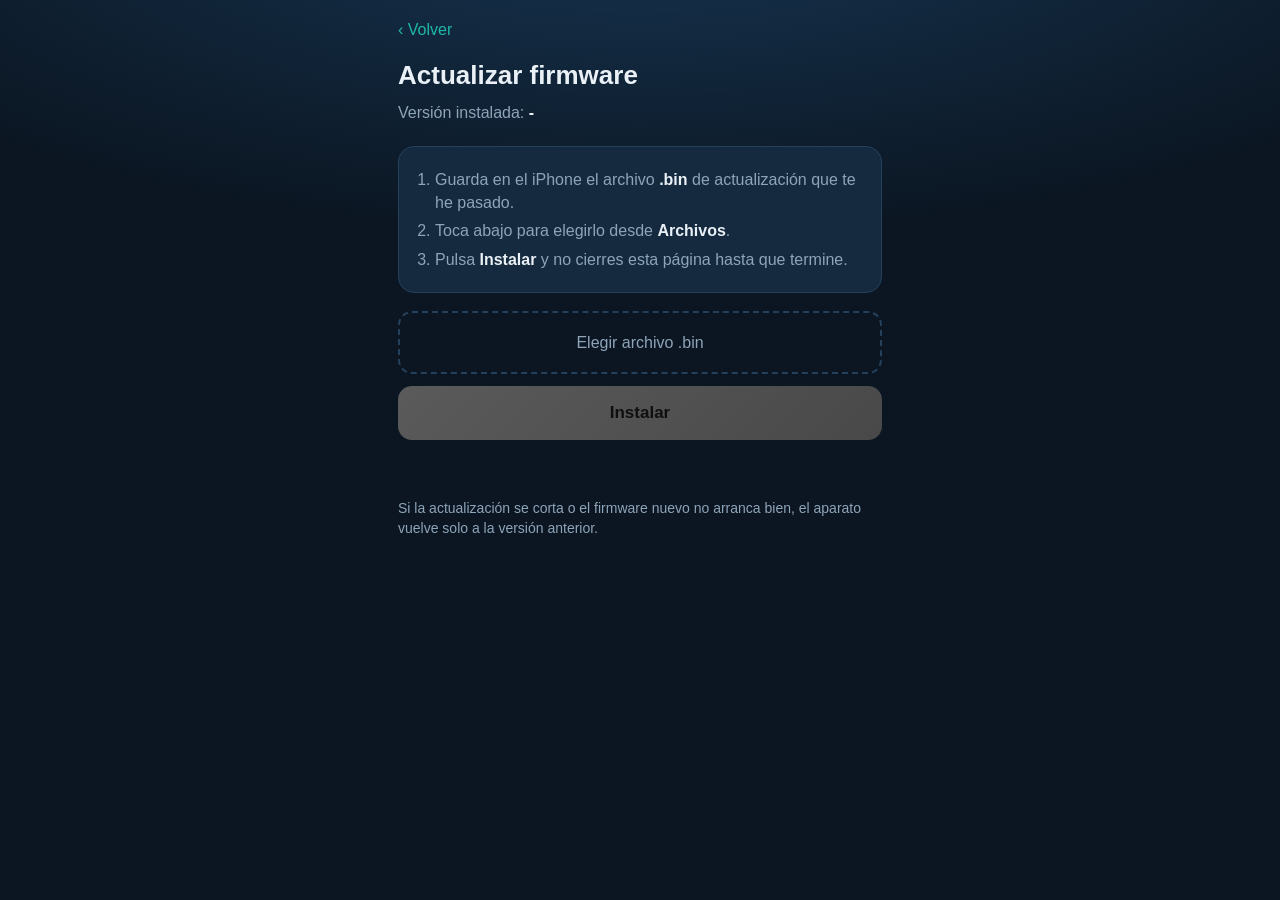
==== web/update.html @ afe4cb32 "Proyecto original v1.1 (punto de partida) Co-Authored-By: Claude Opus 5.5 <noreply@anthropic.com> Cl" ====
<!doctype html>
<html lang="es">
<head>
<meta charset="utf-8">
<meta name="viewport" content="width=device-width, initial-scale=1, viewport-fit=cover">
<meta name="theme-color" content="#0b1622">
<title>Actualizar firmware</title>
<style>
:root{--bg:#0b1622;--card:#152a3e;--line:#24405b;--tx:#e9f0f6;--mu:#8ea4b8;--ac:#1fb8a8;--fail:#ef5350;--ok:#43c463}
*{box-sizing:border-box}
body{margin:0;min-height:100vh;background:radial-gradient(120% 60% at 50% -10%,#173552 0%,var(--bg) 60%);color:var(--tx);font:16px/1.45 -apple-system,BlinkMacSystemFont,"Segoe UI",Roboto,sans-serif}
main{max-width:520px;margin:0 auto;padding:calc(env(safe-area-inset-top) + 18px) 18px 30px}
a.back{color:var(--ac);text-decoration:none}
h1{font-size:26px;margin:16px 0 6px}
.ver{color:var(--mu);margin:0 0 22px}
.card{background:var(--card);border:1px solid var(--line);border-radius:16px;padding:16px}
ol{margin:0;padding-left:20px;color:var(--mu)} li{margin:5px 0} b{color:var(--tx)}
.pick{display:block;margin:18px 0 12px;padding:18px;border:2px dashed var(--line);border-radius:14px;text-align:center;color:var(--mu);cursor:pointer}
.pick.has{border-color:var(--ac);color:var(--tx)}
input{display:none}
button{width:100%;border:0;border-radius:14px;padding:17px;font:600 17px -apple-system,sans-serif;background:linear-gradient(135deg,#1fb8a8,#14968a);color:#04201d}
button:disabled{filter:grayscale(1) brightness(.6)}
.bar{height:10px;background:#1a3249;border-radius:99px;overflow:hidden;margin:18px 0 8px;display:none}
.bar i{display:block;height:100%;width:0;background:var(--ac);transition:width .2s}
#msg{text-align:center;min-height:24px;font-weight:600}
.warn{margin-top:18px;font-size:14px;color:var(--mu)}
</style>
</head>
<body>
<main>
  <a class="back" href="/">‹ Volver</a>
  <h1>Actualizar firmware</h1>
  <p class="ver">Versión instalada: <b id="v">…</b></p>
  <div class="card">
    <ol>
      <li>Guarda en el iPhone el archivo <b>.bin</b> de actualización que te he pasado.</li>
      <li>Toca abajo para elegirlo desde <b>Archivos</b>.</li>
      <li>Pulsa <b>Instalar</b> y no cierres esta página hasta que termine.</li>
    </ol>
  </div>
  <label class="pick" id="pick"><input type="file" id="file" accept=".bin,application/octet-stream"><span id="pickTxt">Elegir archivo .bin</span></label>
  <button id="go" disabled>Instalar</button>
  <div class="bar" id="bar"><i id="fill"></i></div>
  <p id="msg"></p>
  <p class="warn">Si la actualización se corta o el firmware nuevo no arranca bien, el aparato vuelve solo a la versión anterior.</p>
</main>
<script>
const $ = (s) => document.querySelector(s);
fetch('/api/snapshot', { cache: 'no-store' }).then((r) => r.json()).then((s) => { $('#v').textContent = (s.live && s.live.fw) || '-'; }).catch(() => { $('#v').textContent = '-'; });
$('#file').onchange = () => {
  const f = $('#file').files[0];
  $('#pickTxt').textContent = f ? `${f.name} (${Math.round(f.size / 1024)} KB)` : 'Elegir archivo .bin';
  $('#pick').classList.toggle('has', !!f);
  $('#go').disabled = !f;
};
$('#go').onclick = () => {
  const f = $('#file').files[0]; if (!f) return;
  const msg = (t, c) => { $('#msg').textContent = t; $('#msg').style.color = c || ''; };
  if (f.size < 100000 || f.size > 1966080) return msg('Ese archivo no parece un firmware válido', 'var(--fail)');
  $('#go').disabled = true; $('#bar').style.display = 'block'; msg('Enviando…');
  const fd = new FormData(); fd.append('firmware', f, f.name);
  const x = new XMLHttpRequest();
  x.upload.onprogress = (e) => { if (e.lengthComputable) { const p = Math.round(e.loaded / e.total * 100); $('#fill').style.width = p + '%'; msg(p < 100 ? `Enviando… ${p} %` : 'Instalando…'); } };
  x.onload = () => {
    if (x.status === 200) { $('#fill').style.width = '100%'; msg('✓ Instalado. El aparato se reinicia: vuelve a conectarte a la Wi-Fi en unos segundos.', 'var(--ok)'); setTimeout(() => { location.href = '/'; }, 12000); }
    else { msg('Error: ' + (x.responseText || x.status), 'var(--fail)'); $('#go').disabled = false; }
  };
  x.onerror = () => { msg('Se perdió la conexión durante la actualización. El aparato sigue con la versión anterior.', 'var(--fail)'); $('#go').disabled = false; };
  x.open('POST', '/api/update'); x.send(fd);
};
</script>
</body>
</html>
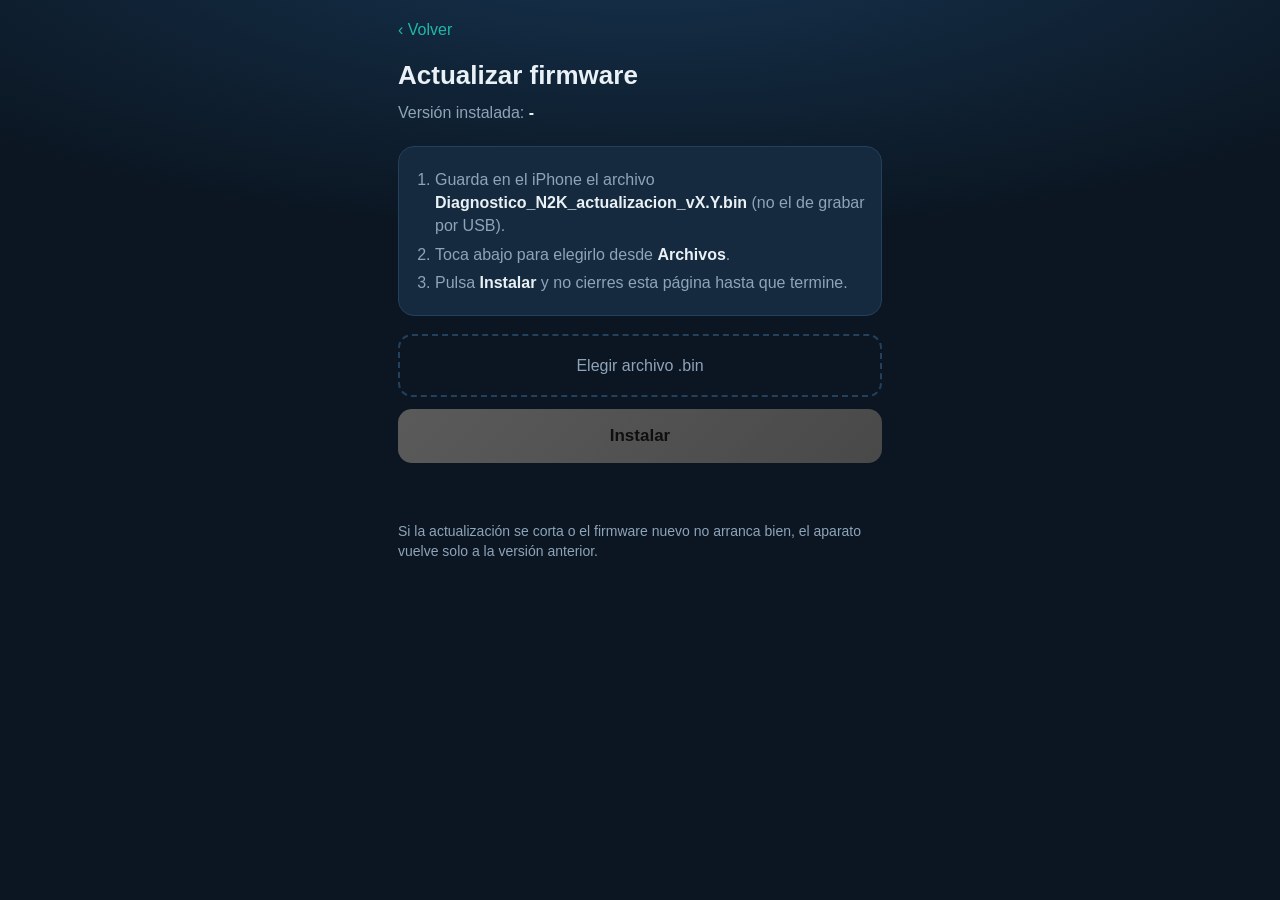
==== commit a69a0a8c: "v1.2: revisión a fondo de firmware, diagnóstico, app y PDF - Firmware: driver TWAI gestionado solo p" ====
--- a/web/update.html
+++ b/web/update.html
@@ -33,7 +33,7 @@
   <p class="ver">Versión instalada: <b id="v">…</b></p>
   <div class="card">
     <ol>
-      <li>Guarda en el iPhone el archivo <b>.bin</b> de actualización que te he pasado.</li>
+      <li>Guarda en el iPhone el archivo <b>Diagnostico_N2K_actualizacion_vX.Y.bin</b> (no el de grabar por USB).</li>
       <li>Toca abajo para elegirlo desde <b>Archivos</b>.</li>
       <li>Pulsa <b>Instalar</b> y no cierres esta página hasta que termine.</li>
     </ol>
@@ -46,23 +46,39 @@
 </main>
 <script>
 const $ = (s) => document.querySelector(s);
-fetch('/api/snapshot', { cache: 'no-store' }).then((r) => r.json()).then((s) => { $('#v').textContent = (s.live && s.live.fw) || '-'; }).catch(() => { $('#v').textContent = '-'; });
+fetch('/api/snapshot?lite=1', { cache: 'no-store' }).then((r) => r.json()).then((s) => { $('#v').textContent = (s.live && s.live.fw) || '-'; }).catch(() => { $('#v').textContent = '-'; });
 $('#file').onchange = () => {
   const f = $('#file').files[0];
   $('#pickTxt').textContent = f ? `${f.name} (${Math.round(f.size / 1024)} KB)` : 'Elegir archivo .bin';
   $('#pick').classList.toggle('has', !!f);
   $('#go').disabled = !f;
 };
-$('#go').onclick = () => {
+$('#go').onclick = async () => {
   const f = $('#file').files[0]; if (!f) return;
   const msg = (t, c) => { $('#msg').textContent = t; $('#msg').style.color = c || ''; };
-  if (f.size < 100000 || f.size > 1966080) return msg('Ese archivo no parece un firmware válido', 'var(--fail)');
-  $('#go').disabled = true; $('#bar').style.display = 'block'; msg('Enviando…');
+  if (f.size < 100000 || f.size > 1966080) return msg('Ese archivo no parece un firmware de actualización', 'var(--fail)');
+  // un firmware de ESP32 empieza por el byte 0xE9; el .bin completo (para USB) no
+  try {
+    const b = new Uint8Array(await f.slice(0, 1).arrayBuffer());
+    if (b[0] !== 0xE9) return msg('Ese es el .bin completo para USB o no es un firmware. Elige el archivo de actualización.', 'var(--fail)');
+  } catch (e) { /* navegadores antiguos: lo comprueba el aparato */ }
+  $('#go').disabled = true; $('#bar').style.display = 'block'; $('#fill').style.width = '0'; msg('Enviando…');
   const fd = new FormData(); fd.append('firmware', f, f.name);
   const x = new XMLHttpRequest();
   x.upload.onprogress = (e) => { if (e.lengthComputable) { const p = Math.round(e.loaded / e.total * 100); $('#fill').style.width = p + '%'; msg(p < 100 ? `Enviando… ${p} %` : 'Instalando…'); } };
   x.onload = () => {
-    if (x.status === 200) { $('#fill').style.width = '100%'; msg('✓ Instalado. El aparato se reinicia: vuelve a conectarte a la Wi-Fi en unos segundos.', 'var(--ok)'); setTimeout(() => { location.href = '/'; }, 12000); }
+    if (x.status === 200) {
+      $('#fill').style.width = '100%';
+      msg('✓ Instalado. El aparato se está reiniciando…', 'var(--ok)');
+      // espera a que vuelva y abre la app (si el iPhone cambia de Wi-Fi, vuelve a conectarte a N2K-Diagnostico)
+      let n = 0;
+      const tryBack = () => {
+        fetch('/api/snapshot?lite=1', { cache: 'no-store' }).then((r) => r.json()).then((s) => {
+          msg(`✓ Actualizado a la versión ${(s.live && s.live.fw) || ''}`, 'var(--ok)'); setTimeout(() => { location.href = '/'; }, 1500);
+        }).catch(() => { if (++n < 40) setTimeout(tryBack, 1500); else msg('✓ Instalado. Vuelve a conectarte a la Wi-Fi N2K-Diagnostico y abre http://192.168.4.1', 'var(--ok)'); });
+      };
+      setTimeout(tryBack, 5000);
+    }
     else { msg('Error: ' + (x.responseText || x.status), 'var(--fail)'); $('#go').disabled = false; }
   };
   x.onerror = () => { msg('Se perdió la conexión durante la actualización. El aparato sigue con la versión anterior.', 'var(--fail)'); $('#go').disabled = false; };
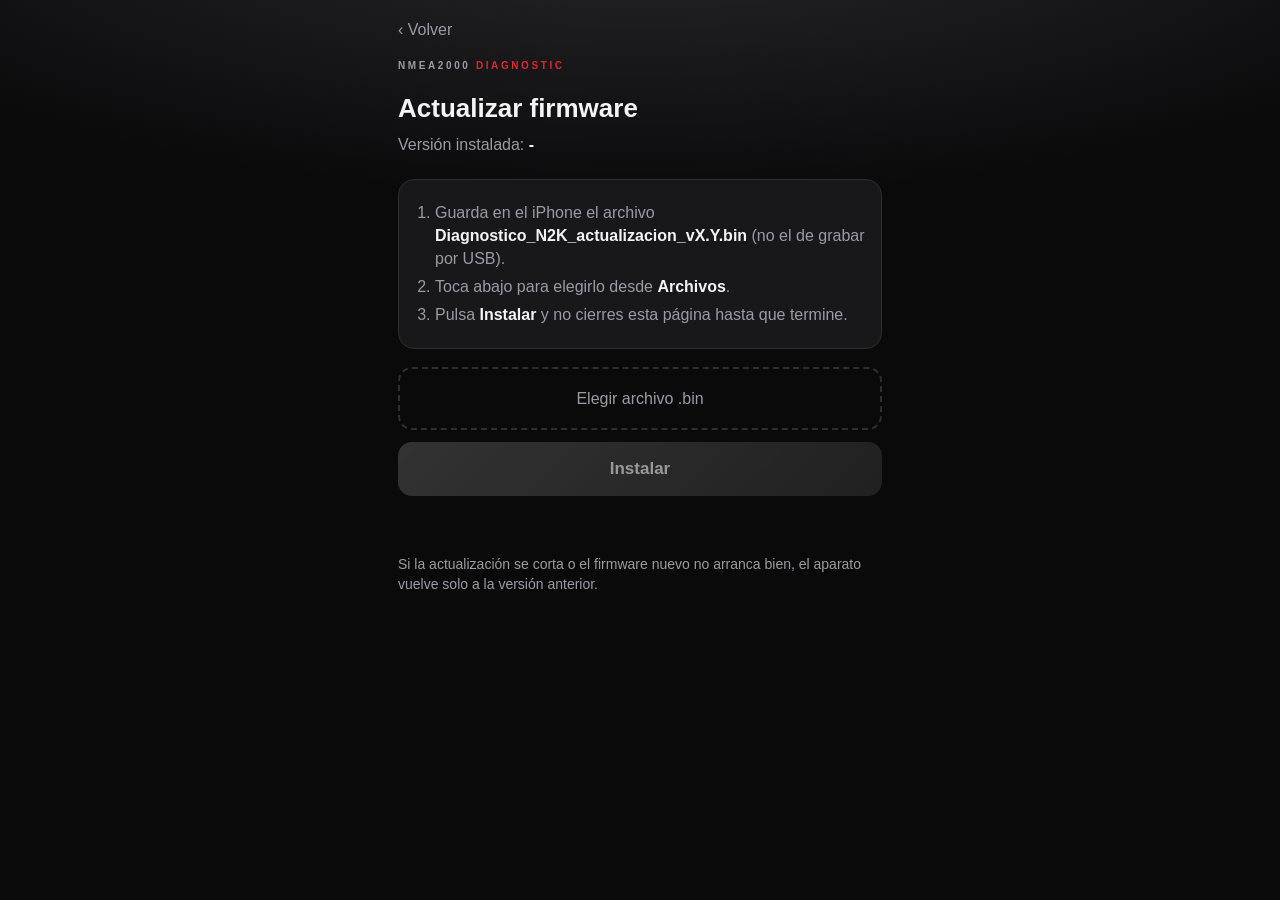
==== commit 1fe3a0c2: "v1.4: marca PoweryMax Nmea2000 Diagnostic - Logo PoweryMax en la app, la página de actualización y e" ====
--- a/web/update.html
+++ b/web/update.html
@@ -3,14 +3,14 @@
 <head>
 <meta charset="utf-8">
 <meta name="viewport" content="width=device-width, initial-scale=1, viewport-fit=cover">
-<meta name="theme-color" content="#0b1622">
-<title>Actualizar firmware</title>
+<meta name="theme-color" content="#0a0a0b">
+<title>Actualizar firmware · PoweryMax</title>
 <style>
-:root{--bg:#0b1622;--card:#152a3e;--line:#24405b;--tx:#e9f0f6;--mu:#8ea4b8;--ac:#1fb8a8;--fail:#ef5350;--ok:#43c463}
+:root{--bg:#0a0a0b;--card:#18181b;--line:#2e2e33;--tx:#f4f4f5;--mu:#9b9ca3;--ac:#e1252d;--fail:#ff5a5f;--ok:#43c463}
 *{box-sizing:border-box}
-body{margin:0;min-height:100vh;background:radial-gradient(120% 60% at 50% -10%,#173552 0%,var(--bg) 60%);color:var(--tx);font:16px/1.45 -apple-system,BlinkMacSystemFont,"Segoe UI",Roboto,sans-serif}
+body{margin:0;min-height:100vh;background:radial-gradient(120% 55% at 50% -12%,#2a2a2e 0%,var(--bg) 62%);color:var(--tx);font:16px/1.45 -apple-system,BlinkMacSystemFont,"Segoe UI",Roboto,sans-serif}
 main{max-width:520px;margin:0 auto;padding:calc(env(safe-area-inset-top) + 18px) 18px 30px}
-a.back{color:var(--ac);text-decoration:none}
+a.back{color:var(--mu);text-decoration:none}
 h1{font-size:26px;margin:16px 0 6px}
 .ver{color:var(--mu);margin:0 0 22px}
 .card{background:var(--card);border:1px solid var(--line);border-radius:16px;padding:16px}
@@ -18,19 +18,21 @@
 .pick{display:block;margin:18px 0 12px;padding:18px;border:2px dashed var(--line);border-radius:14px;text-align:center;color:var(--mu);cursor:pointer}
 .pick.has{border-color:var(--ac);color:var(--tx)}
 input{display:none}
-button{width:100%;border:0;border-radius:14px;padding:17px;font:600 17px -apple-system,sans-serif;background:linear-gradient(135deg,#1fb8a8,#14968a);color:#04201d}
+button{width:100%;border:0;border-radius:14px;padding:17px;font:600 17px -apple-system,sans-serif;background:linear-gradient(135deg,#ec2a33,#b3141c);color:#fff}
 button:disabled{filter:grayscale(1) brightness(.6)}
-.bar{height:10px;background:#1a3249;border-radius:99px;overflow:hidden;margin:18px 0 8px;display:none}
+.bar{height:10px;background:#26262b;border-radius:99px;overflow:hidden;margin:18px 0 8px;display:none}
 .bar i{display:block;height:100%;width:0;background:var(--ac);transition:width .2s}
 #msg{text-align:center;min-height:24px;font-weight:600}
 .warn{margin-top:18px;font-size:14px;color:var(--mu)}
+.brand{margin-top:18px;display:flex;flex-direction:column;gap:4px}.brand .plogo{height:20px;width:auto;color:#fff}.brand .tag{font-size:10px;letter-spacing:2.6px;text-transform:uppercase;color:var(--mu);font-weight:600}.brand .tag b{color:var(--ac)}
 </style>
 </head>
 <body>
 <main>
   <a class="back" href="/">‹ Volver</a>
+  <div class="brand"><!--LOGO--><span class="tag">Nmea2000 <b>Diagnostic</b></span></div>
   <h1>Actualizar firmware</h1>
-  <p class="ver">Versión instalada: <b id="v">…</b></p>
+  <p class="ver">Versión instalada: <b id="v">…</b><span id="mem"></span></p>
   <div class="card">
     <ol>
       <li>Guarda en el iPhone el archivo <b>Diagnostico_N2K_actualizacion_vX.Y.bin</b> (no el de grabar por USB).</li>
@@ -46,7 +48,7 @@
 </main>
 <script>
 const $ = (s) => document.querySelector(s);
-fetch('/api/snapshot?lite=1', { cache: 'no-store' }).then((r) => r.json()).then((s) => { $('#v').textContent = (s.live && s.live.fw) || '-'; }).catch(() => { $('#v').textContent = '-'; });
+fetch('/api/snapshot?lite=1', { cache: 'no-store' }).then((r) => r.json()).then((s) => { $('#v').textContent = (s.live && s.live.fw) || '-'; if (s.live && s.live.heap) $('#mem').textContent = ` · memoria libre ${Math.round(s.live.heap / 1024)} KB`; }).catch(() => { $('#v').textContent = '-'; });
 $('#file').onchange = () => {
   const f = $('#file').files[0];
   $('#pickTxt').textContent = f ? `${f.name} (${Math.round(f.size / 1024)} KB)` : 'Elegir archivo .bin';
@@ -70,12 +72,12 @@
     if (x.status === 200) {
       $('#fill').style.width = '100%';
       msg('✓ Instalado. El aparato se está reiniciando…', 'var(--ok)');
-      // espera a que vuelva y abre la app (si el iPhone cambia de Wi-Fi, vuelve a conectarte a N2K-Diagnostico)
+      // espera a que vuelva y abre la app (si el iPhone cambia de Wi-Fi, vuelve a conectarte a la Wi-Fi PoweryMax)
       let n = 0;
       const tryBack = () => {
         fetch('/api/snapshot?lite=1', { cache: 'no-store' }).then((r) => r.json()).then((s) => {
           msg(`✓ Actualizado a la versión ${(s.live && s.live.fw) || ''}`, 'var(--ok)'); setTimeout(() => { location.href = '/'; }, 1500);
-        }).catch(() => { if (++n < 40) setTimeout(tryBack, 1500); else msg('✓ Instalado. Vuelve a conectarte a la Wi-Fi N2K-Diagnostico y abre http://192.168.4.1', 'var(--ok)'); });
+        }).catch(() => { if (++n < 40) setTimeout(tryBack, 1500); else msg('✓ Instalado. Vuelve a conectarte a la Wi-Fi «PoweryMax Nmea2000 Diagnostic» y abre http://192.168.4.1', 'var(--ok)'); });
       };
       setTimeout(tryBack, 5000);
     }
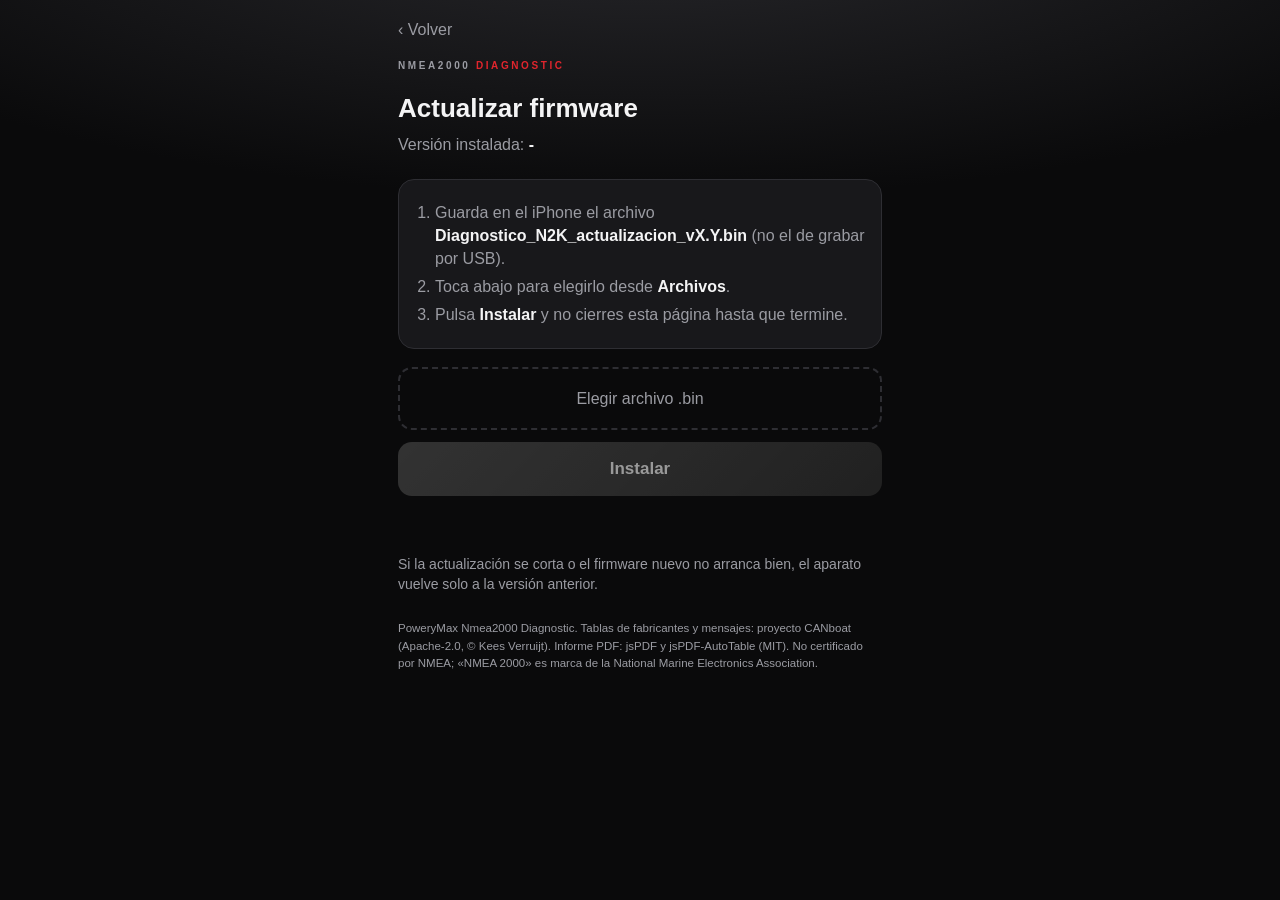
==== commit 92d17188: "v1.7: búsqueda guiada por tramos y créditos de CANboat - Búsqueda del fallo por tramos (half-split) " ====
--- a/web/update.html
+++ b/web/update.html
@@ -25,6 +25,7 @@
 #msg{text-align:center;min-height:24px;font-weight:600}
 .warn{margin-top:18px;font-size:14px;color:var(--mu)}
 .brand{margin-top:18px;display:flex;flex-direction:column;gap:4px}.brand .plogo{height:20px;width:auto;color:#fff}.brand .tag{font-size:10px;letter-spacing:2.6px;text-transform:uppercase;color:var(--mu);font-weight:600}.brand .tag b{color:var(--ac)}
+.credits{margin-top:26px;font-size:11.5px;color:var(--mu);line-height:1.5}
 </style>
 </head>
 <body>
@@ -45,6 +46,7 @@
   <div class="bar" id="bar"><i id="fill"></i></div>
   <p id="msg"></p>
   <p class="warn">Si la actualización se corta o el firmware nuevo no arranca bien, el aparato vuelve solo a la versión anterior.</p>
+  <p class="credits">PoweryMax Nmea2000 Diagnostic. Tablas de fabricantes y mensajes: proyecto CANboat (Apache-2.0, © Kees Verruijt). Informe PDF: jsPDF y jsPDF-AutoTable (MIT). No certificado por NMEA; «NMEA 2000» es marca de la National Marine Electronics Association.</p>
 </main>
 <script>
 const $ = (s) => document.querySelector(s);
